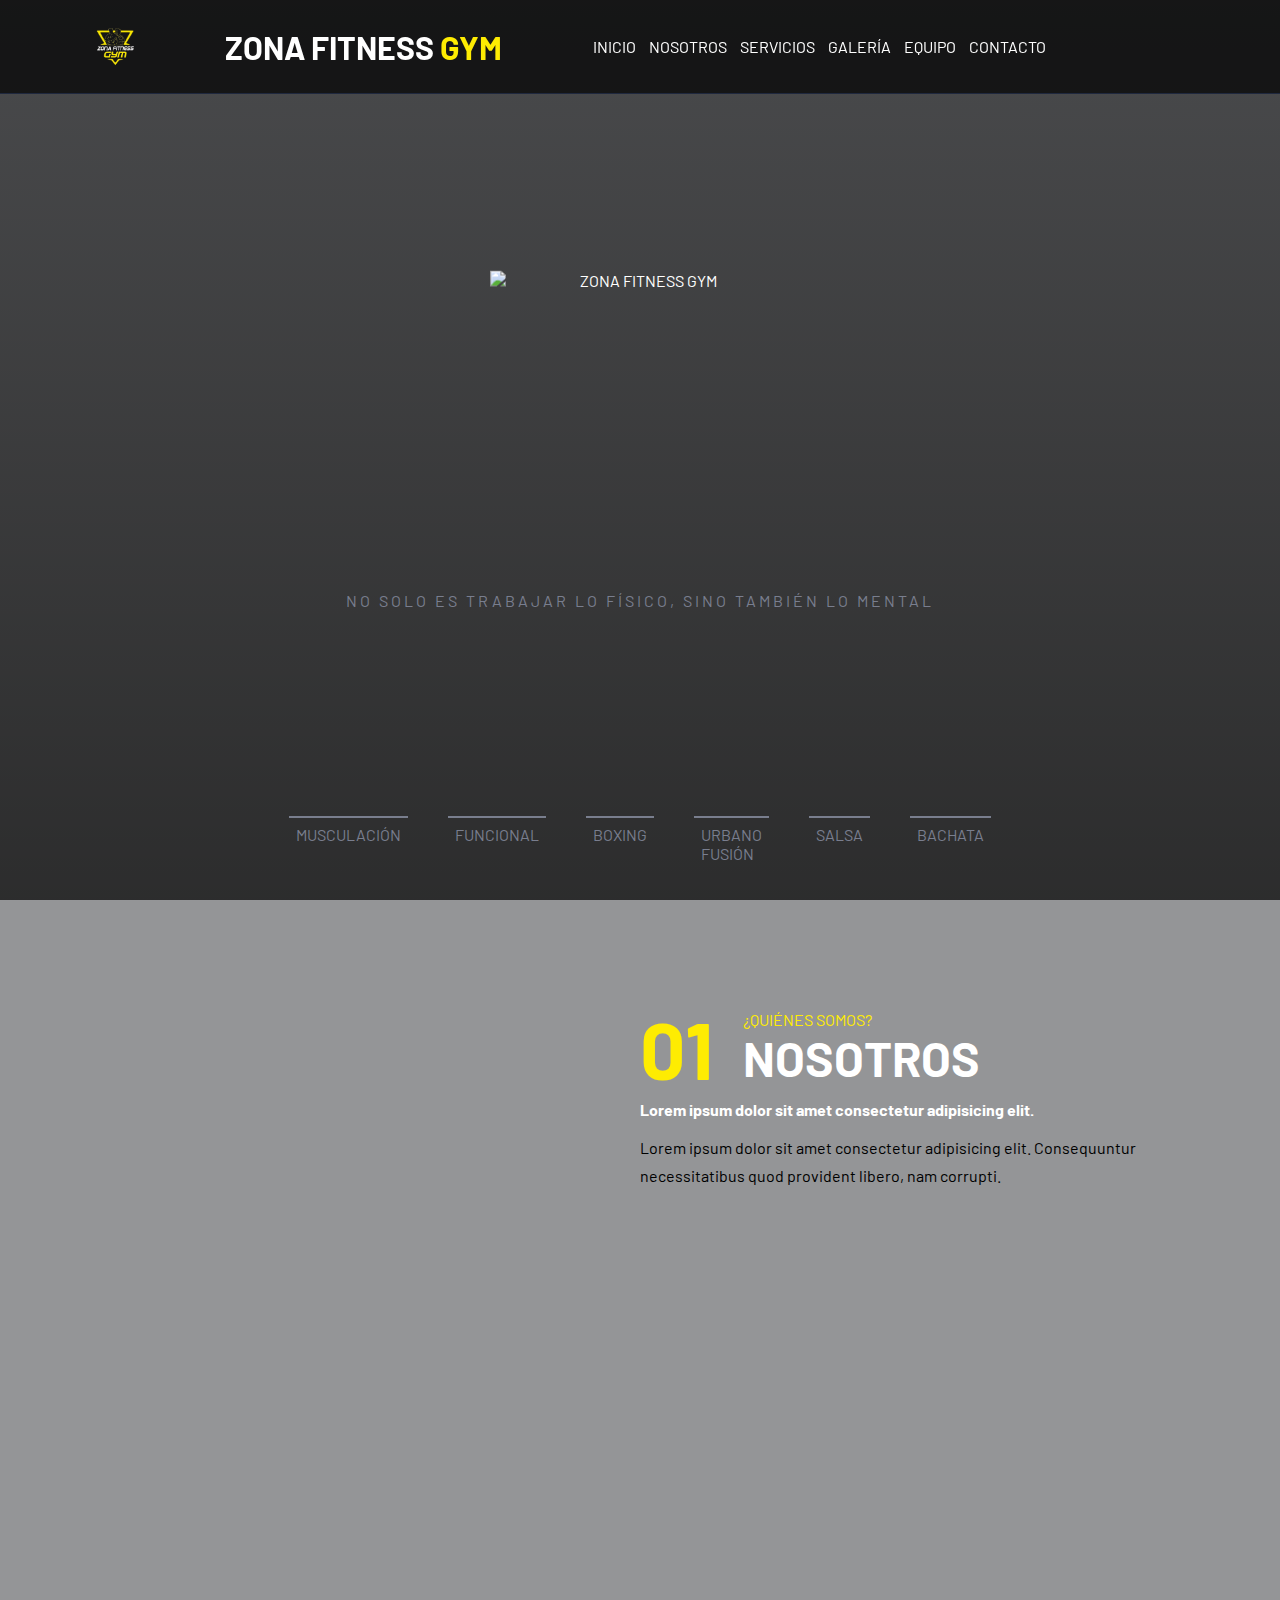
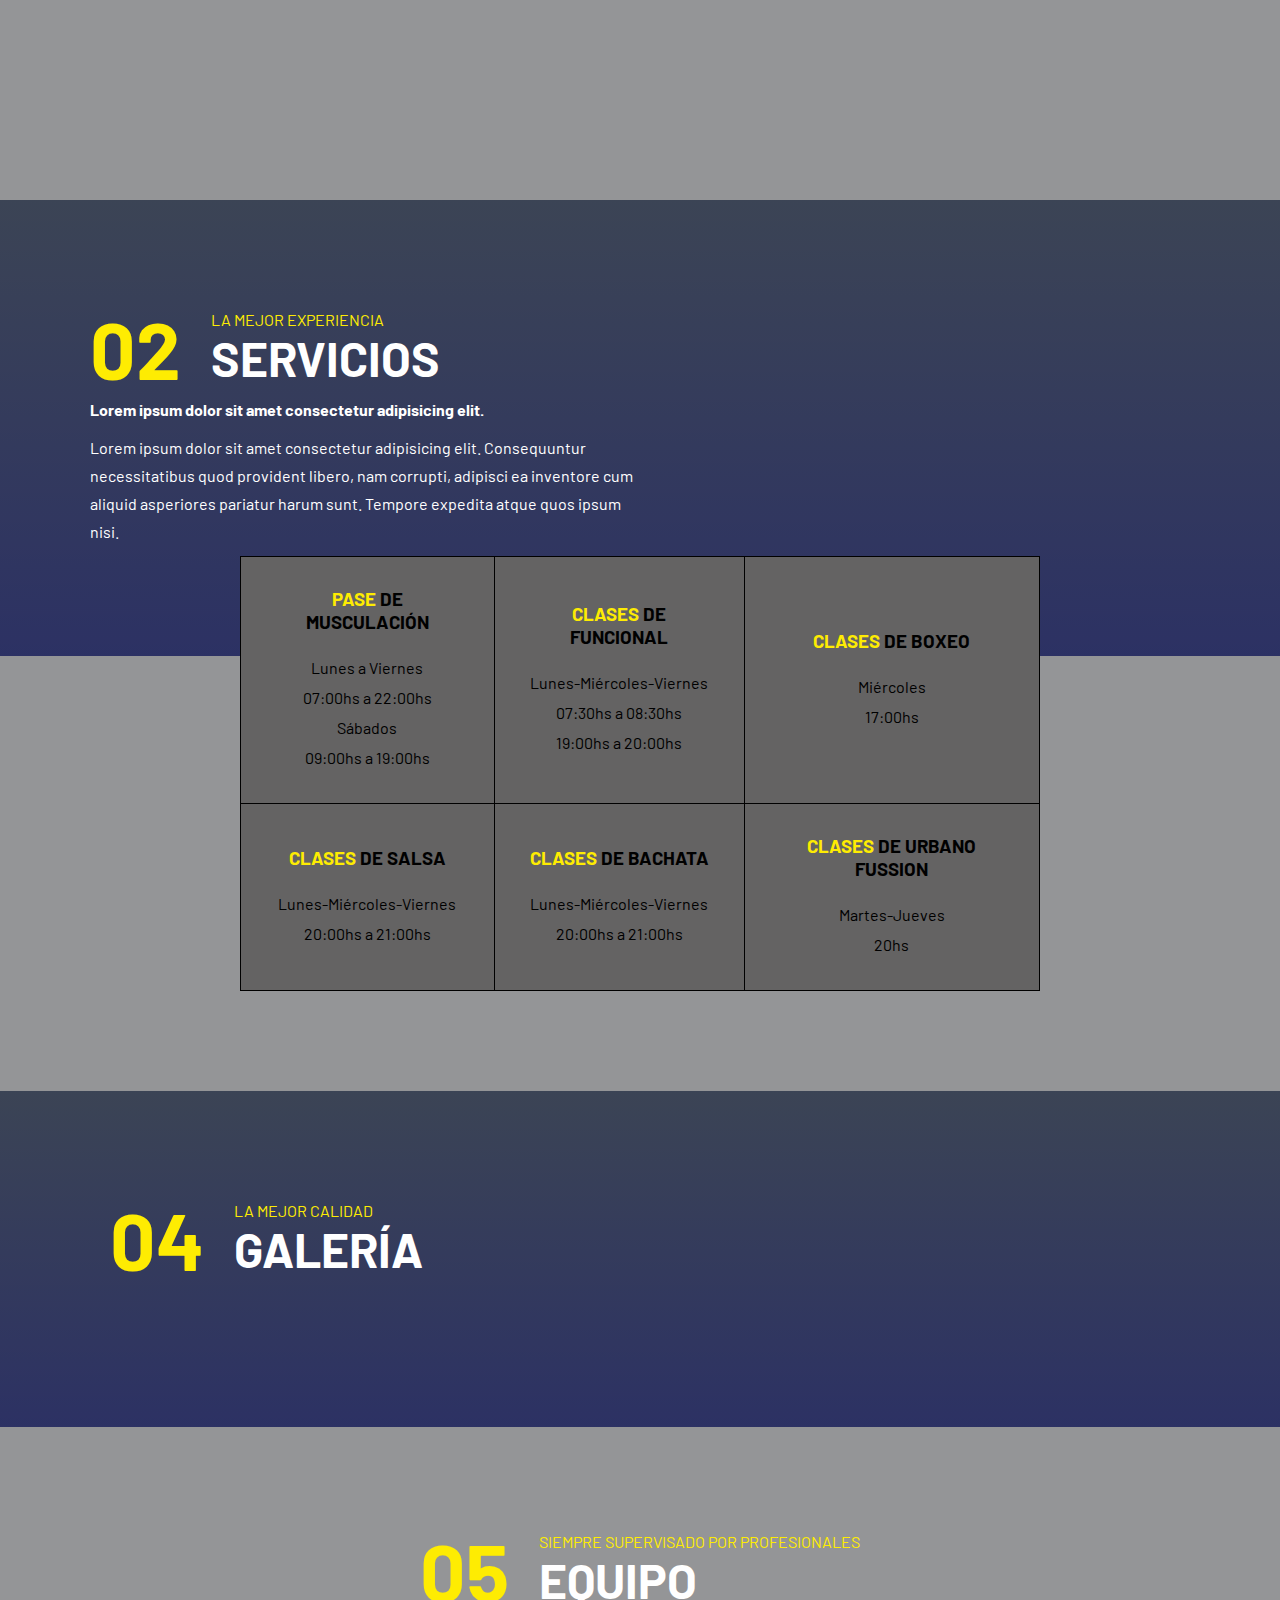
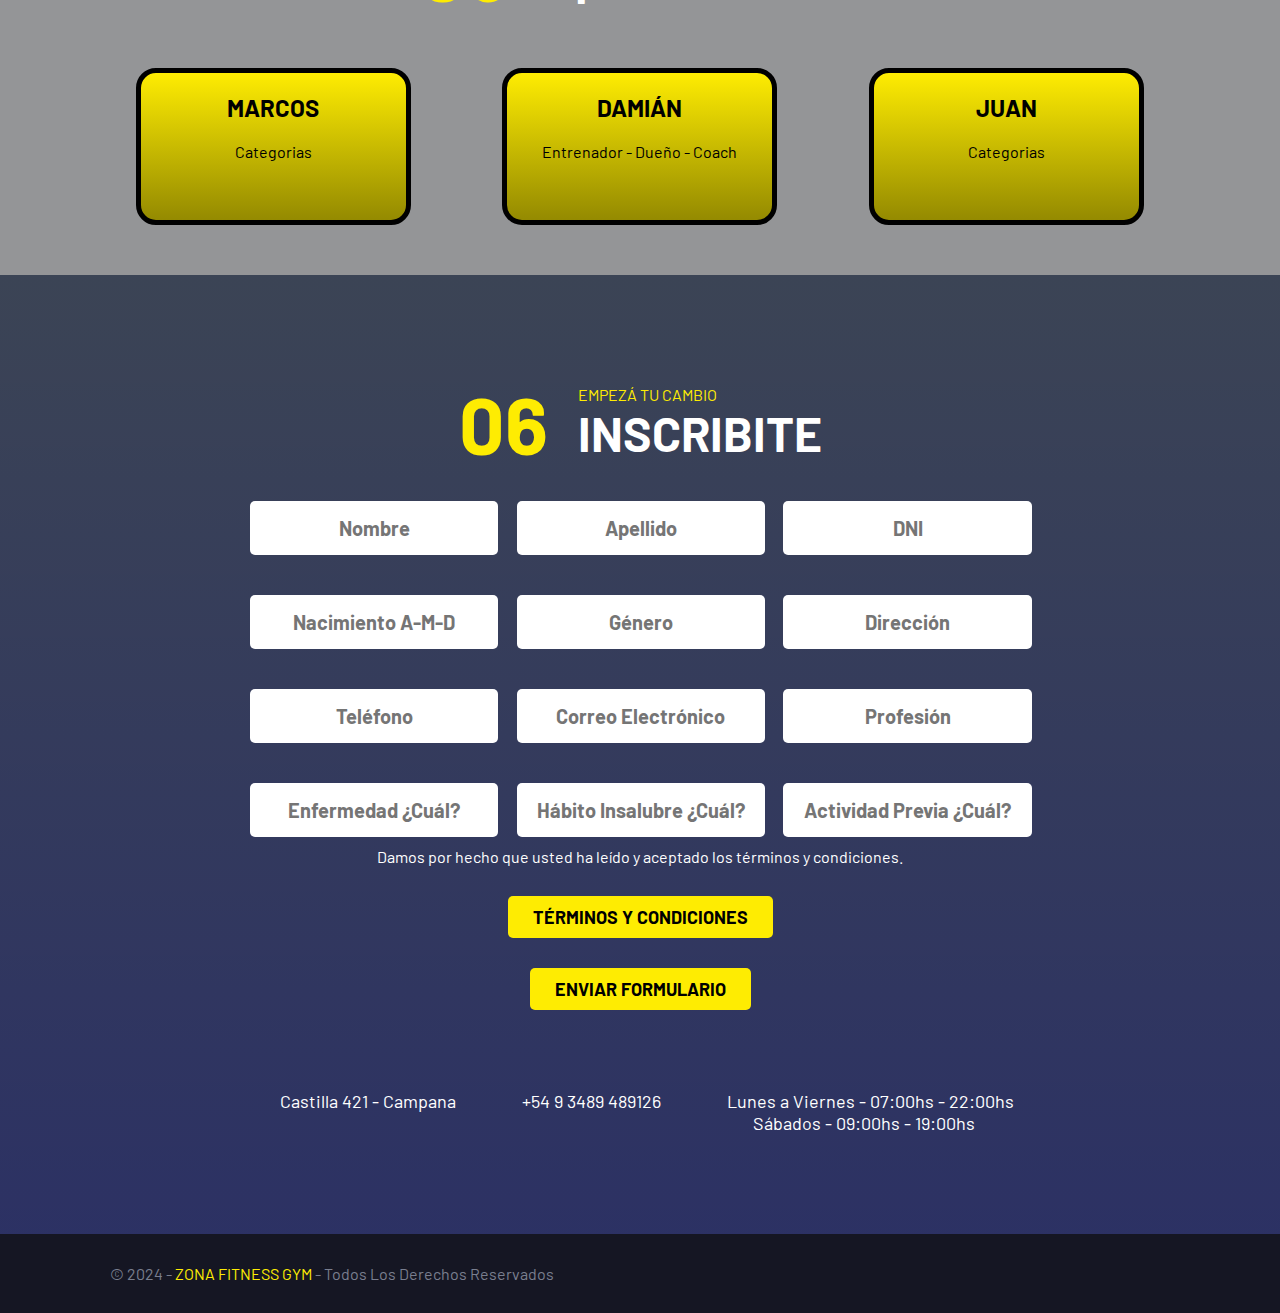
==== index.html @ f81f8d75 "Add files via upload" ====
<!DOCTYPE html>
<html lang="es">
<head>
    <meta charset="UTF-8">
    <meta http-equiv="X-UA-Compatible" content="IE=edge">
    <meta name="viewport" content="width=device-width, initial-scale=1.0">
    <link rel="stylesheet" href="https://cdnjs.cloudflare.com/ajax/libs/font-awesome/6.2.1/css/all.min.css" integrity="sha512-MV7K8+y+gLIBoVD59lQIYicR65iaqukzvf/nwasF0nqhPay5w/9lJmVM2hMDcnK1OnMGCdVK+iQrJ7lzPJQd1w==" crossorigin="anonymous" referrerpolicy="no-referrer" />
    <link rel="stylesheet" href="styles.css">
    <link rel="shortcut icon" href="logo.png.png" type="image/x-icon">
    <title>ZONA FITNESS GYM</title>
</head>
<body>
    <!-- MENU -->
    <div class="contenedor-header">
        <header>
            <a href="/ZonaFitnessGym/admin.html" target="_blank"><img class="LogoHeader" src="logo.png.png" alt="Logo"></a>
            <h1>ZONA FITNESS <span class="txtRojo">GYM</span></h1>
            <nav id="nav">
                <a href="#inicio" onclick="seleccionar(event)">Inicio</a>
                <a href="#nosotros" onclick="seleccionar(event)">Nosotros</a>
                <a href="#servicios" onclick="seleccionar(event)">Servicios</a>
                <a href="#galeria" onclick="seleccionar(event)">Galería</a>
                <a href="#equipo" onclick="seleccionar(event)">Equipo</a>
                <a href="#contacto" onclick="seleccionar(event)">Contacto</a>
            </nav>
            <div class="redes">
                <a href="https://www.facebook.com/" target="_blank"><i class="fa-brands fa-facebook-f"></i></a>
                <a href="https://x.com/home" target="_blank"><i class="fa-brands fa-twitter"></i></a>
                <a href="https://www.instagram.com/zona_fitnessgym/" target="_blank"><i class="fa-brands fa-instagram"></i></a>
            </div>
            <!-- Icono del menú responsive -->
            <div id="icono-nav" class="nav-responsive" onclick="mostrarOcultarMenu()">
                <i class="fa-solid fa-bars"></i>
            </div>                
        </header>
    </div>

    <!-- SECCIÓN INICIO -->
    <section id="inicio" class="inicio">
        <div class="contenido-seccion">
            <div class="info">
                <img src="img/logo.png.png" alt="ZONA FITNESS GYM" class="centrada-imagen">
                <p>NO SOLO ES TRABAJAR LO FÍSICO, SINO TAMBIÉN LO MENTAL</p>
            </div>
            <div class="opciones">
                <div class="opcion">MUSCULACIÓN</div>
                <div class="opcion">FUNCIONAL</div>
                <div class="opcion">BOXING</div>
                <div class="opcion">URBANO FUSIÓN</div>
                <div class="opcion">SALSA</div>
                <div class="opcion">BACHATA</div>
            </div>
        </div>
    </section>

    <!-- SECCIÓN NOSOTROS -->
    <section id="nosotros" class="nosotros">
        <div class="fila">
            <div class="col">
                <img src="img/nosotros.png" alt="">
            </div>
            <div class="col">
                <div class="contenedor-titulo">
                    <div class="numero">01</div>
                    <div class="info">
                        <span class="frase">¿QUIÉNES SOMOS?</span>
                        <h2 class="TituloEquipo">NOSOTROS</h2>
                    </div>
                </div>
                <p class="p-especial">Lorem ipsum dolor sit amet consectetur adipisicing elit.</p>
                <p class="p-normal">Lorem ipsum dolor sit amet consectetur adipisicing elit. Consequuntur necessitatibus quod provident libero, nam corrupti.</p>
            </div>
        </div>
    </section>

    <!-- SECCIÓN SERVICIOS -->
    <section class="servicios" id="servicios">
        <div class="contenido-seccion">
            <div class="fila">
                <div class="col">
                    <div class="contenedor-titulo">
                        <div class="numero">02</div>
                        <div class="info">
                            <span class="frase">LA MEJOR EXPERIENCIA</span>
                            <h2>SERVICIOS</h2>
                        </div>
                    </div>
                    <p class="p-especial">Lorem ipsum dolor sit amet consectetur adipisicing elit.</p>
                    <p class="p-normal">Lorem ipsum dolor sit amet consectetur adipisicing elit. Consequuntur necessitatibus quod provident libero, nam corrupti, adipisci ea inventore cum aliquid asperiores pariatur harum sunt. Tempore expedita atque quos ipsum nisi.</p>
                </div>
                <div class="col">
                    <img src="img/servicios.png" alt="">
                </div>
            </div>
        </div>
        <div class="info-servicios">
            <table>
                <tr>
                    <td>
                        <i class="fa-solid fa-dumbbell"></i>
                        <h3><span class="txtRojo">Pase</span> de Musculación</h3>
                        <p>Lunes a Viernes</p>
                        <p>07:00hs a 22:00hs</p>
                        <p>Sábados</p>
                        <p>09:00hs a 19:00hs</p>
                    </td>
                    <td>
                        <i class="fa-solid fa-heart-pulse"></i>
                        <h3><span class="txtRojo">Clases</span> de Funcional</h3>
                        <p>Lunes-Miércoles-Viernes</p>
                        <p>07:30hs a 08:30hs</p>
                        <p>19:00hs a 20:00hs</p>
                    </td>
                    <td>
                        <i class="fa-solid fa-mitten"></i>
                        <h3><span class="txtRojo">Clases</span> de Boxeo</h3>
                        <p>Miércoles</p>
                        <p>17:00hs</p>
                    </td>
                </tr>
                <tr>
                    <td>
                        <i class="fa-solid fa-heart"></i>
                        <h3><span class="txtRojo">Clases</span> de Salsa</h3>
                        <p>Lunes-Miércoles-Viernes</p>
                        <p>20:00hs a 21:00hs</p>
                    </td>
                    <td>
                        <i class="fa-solid fa-heart-circle-bolt"></i>
                        <h3><span class="txtRojo">Clases</span> de Bachata</h3>
                        <p>Lunes-Miércoles-Viernes</p>
                        <p>20:00hs a 21:00hs</p>
                    </td>
                    <td>
                        <i class="fa-solid fa-music"></i>
                        <h3><span class="txtRojo">Clases</span> de Urbano Fussion</h3>
                        <p>Martes-Jueves</p>
                        <p>20hs</p>
                    </td>
                </tr>
            </table>
        </div>
    </section>

    <!-- SECCIÓN GALERÍA -->
    <section class="galeria" id="galeria">
        <div class="contenido-seccion">
            <div class="contenedor-titulo">
                <div class="numero">04</div>
                <div class="info">
                    <span class="frase">LA MEJOR CALIDAD</span>
                    <h2>GALERÍA</h2>
                </div>
            </div>
            <div class="fila">
                <div class="col">
                    <img src="img/f6.jpg" class="img-galeria" alt="">
                </div>
                <div class="col">
                    <img src="img/f2.jpg" class="img-galeria" alt="">
                </div>
                <div class="col">
                    <img src="img/f3.jpg" class="img-galeria" alt="">
                </div>
            </div>
            <div class="fila">
                <div class="col">
                    <img src="img/f4.jpg" class="img-galeria" alt="">
                </div>
                <div class="col">
                    <img src="img/f5.jpg" class="img-galeria" alt="">
                </div>
                <div class="col">
                    <img src="img/f1.jpg" class="img-galeria" alt="">
                </div>
            </div>
        </div>
        <div class="imagen-light">
            <img src="img/close.svg" alt="" class="close">
            <img src="" alt="" class="agregar-imagen">
        </div>
    </section>
    
    <!-- SECCIÓN EQUIPO -->
    <section class="equipo" id="equipo">
        <div class="contenido-seccion">
            <div class="contenedor-titulo">
                <div class="numero">05</div>
                <div class="info">
                    <span class="frase">SIEMPRE SUPERVISADO POR PROFESIONALES</span>
                    <h2 class="TituloEquipo">EQUIPO</h2>
                </div>
            </div>
            <div class="fila">
                <div class="col">
                    <img src="img/e1.png" alt="">
                    <div class="info">
                        <h2>MARCOS</h2>
                        <p>Categorias</p>
                        <a href="#">
                            <i class="fa-brands fa-facebook-f"></i>
                        </a>
                        <a href="#">
                            <i class="fa-brands fa-instagram"></i>
                        </a>
                    </div>
                </div>
                <div class="col">
                    <img src="img/e1.png" alt="">
                    <div class="info">
                        <h2>DAMIÁN</h2>
                        <p>Entrenador - Dueño - Coach</p>
                        <a href="https://www.facebook.com/gerardodamian.caruso" target="_blank">
                            <i class="fa-brands fa-facebook-f"></i>
                        </a>
                        <a href="https://www.instagram.com/gerardodamiancaruso/" target="_blank">
                            <i class="fa-brands fa-instagram"></i>
                        </a>
                    </div>
                </div>
                <div class="col">
                    <img src="img/e1.png" alt="">
                    <div class="info">
                        <h2>JUAN</h2>
                        <p>Categorias</p>
                        <a href="#">
                            <i class="fa-brands fa-facebook-f"></i>
                        </a>
                        <a href="#">
                            <i class="fa-brands fa-instagram"></i>
                        </a>
                    </div>
                </div>
            </div>
        </div>
    </section>

    <!-- SECCIÓN CONTACTO -->
    <section class="contacto" id="contacto">
        <div class="contenido-seccion">
            <div class="contenedor-titulo">
                <div class="numero">06</div>
                <div class="info">
                    <span class="frase">EMPEZÁ TU CAMBIO</span>
                    <h2>INSCRIBITE</h2>
                </div>
            </div>
            <form name="formulario" action="inscripcion.php" method="post">
                <div class="fila">
                    <div class="col">
                        <input type="text" name="Nombre" required placeholder="Nombre">
                    </div>
                    <div class="col">
                        <input type="text" name="Apellido" required placeholder="Apellido">
                    </div>
                    <div class="col">
                        <input type="text" name="DNI" required placeholder="DNI">
                    </div>
                </div>
                <div class="fila">
                    <div class="col">
                        <input type="text" name="FechaDeNacimiento" required placeholder="Nacimiento A-M-D">
                    </div>
                    <div class="col">
                        <input type="text" name="Genero" required placeholder="Género">
                    </div>
                    <div class="col">
                        <input type="text" name="Direccion" required placeholder="Dirección">
                    </div>
                </div>
                <div class="fila">
                    <div class="col">
                        <input type="text" name="Telefono" required placeholder="Teléfono">
                    </div>
                    <div class="col">
                        <input type="email" name="CorreoElectronico" required placeholder="Correo Electrónico">
                    </div>
                    <div class="col">
                        <input type="text" name="Profesion" required placeholder="Profesión">
                    </div>
                </div>
                <div class="fila">
                    <div class="col">
                        <input type="text" name="Enfermedad" required placeholder="Enfermedad ¿Cuál?">
                    </div>
                    <div class="col">
                        <input type="text" name="Habito" required placeholder="Hábito Insalubre ¿Cuál?">
                    </div>
                    <div class="col">
                        <input type="text" name="ActividadPrevia" required placeholder="Actividad Previa ¿Cuál?">
                    </div>
                </div>
                <div class="mensaje">
                    <p class="Terminos">Damos por hecho que usted ha leído y aceptado los términos y condiciones.</p>
                    <a href="\img\TERMINOS Y CONDICIONES.pdf" download="TERMINOS Y CONDICIONES.pdf">
                        <button type="button"><b>TÉRMINOS Y CONDICIONES</b></button>
                    </a>
                    <button type="submit" name="Inscripcion" value="Inscripcion"><b>ENVIAR FORMULARIO</b></button>
                </div>
            </form>            
            <div class="fila-datos">
                <div class="col">
                    <a class="LinkUbi" href="https://www.google.com/maps/place/Int.+Castilla+421,+Campana,+Provincia+de+Buenos+Aires/@-34.1638543,-58.9654998,17z/data=!4m6!3m5!1s0x95bb723506a08b69:0xd9817160f1c7d9be!8m2!3d-34.1642582!4d-58.9639763!16s%2Fg%2F11c25xjm9d?entry=ttu" target="_blank">
                        <i class="fa-solid fa-location-dot"></i>
                        Castilla 421 - Campana
                    </a>
                </div>
                <div class="col">
                    <i class="fa-solid fa-phone"></i>
                    +54 9 3489 489126
                </div>
                <div class="col">
                    <i class="fa-regular fa-clock"></i>
                    Lunes a Viernes - 07:00hs - 22:00hs
                    <div>
                        Sábados - 09:00hs - 19:00hs
                    </div>
                </div>            
            </div>
        </div>
    </section>

    <footer>
        <div class="info">
            <p>&copy; 2024 - <span class="txtRojo">ZONA FITNESS GYM</span> - Todos Los Derechos Reservados</p>
            <div class="redes">
                <a href="https://www.facebook.com/" target="_blank">
                    <i class="fa-brands fa-facebook-f"></i>
                </a>
                <a href="https://x.com/home" target="_blank">
                    <i class="fa-brands fa-twitter"></i>
                </a>
                <a href="https://www.instagram.com/zona_fitnessgym/" target="_blank">
                    <i class="fa-brands fa-instagram"></i>
                </a>
            </div>
        </div>
    </footer>
    <script src="script.js"></script>
</body>
</html>
---- styles.css ----
@import url('https://fonts.googleapis.com/css2?family=Barlow:wght@100;200;400;600;800;900&display=swap');
*{
    margin: 0;
    padding: 0;
    box-sizing: border-box;
    font-family: 'Barlow';
}
html{
    scroll-behavior: smooth;
}
body{
    background-color: #949597;    
}

/* *********** */
/* ENCABEZADO - MENU */
/* *********** */
.LogoHeader{
    width: 50px;
    height: 50px;
}
.contenedor-header{
    width: 100%;
    position: fixed;
    border-bottom: 1px solid #1f283e;
    background-color: rgba(0,0,0,.7);
    z-index: 99;
    padding: 0 20px;
}
.contenedor-header header{
    max-width: 1100px;
    margin: auto;
    width: 100%;
    display: flex;
    justify-content: space-between;
    align-items: center;
    padding: 20px 0;
    color: #fff;
}
.txtRojo{
    color:#feec02;
}
.contenedor-header header nav a{
    display: inline-block;
    text-decoration: none;
    color: #fff;
    padding: 5px;
    text-transform: uppercase;
}
.contenedor-header header nav a:hover{
    color: #feec02;
}
.contenedor-header header .redes a{
    text-decoration: none;
    color: #fff;
    display: inline-block;
    padding: 5px 8px;
}
.contenedor-header header .redes a:hover{
    color: #feec02;
}
.nav-responsive{
    display: none;
    font-size: 25px;
}

/* *********** */
/* SECCIÓN INICIO */
/* *********** */
.inicio{
    height: 100vh;
    background:linear-gradient(rgba(0, 1, 3, 0.5), rgba(0,0,0,.7)),url(img/fondo.jpg);
    background-size: cover;
    background-position: center center;
    color: #fff;
    position: relative;
}
.inicio .contenido-seccion{
    max-width: 1100px;
    margin: auto;
}
.inicio .info{
    width:fit-content;
    margin: auto;
    position: absolute;
    top:50%;
    left: 50%;
    transform: translate(-50%,-50%);
    text-align: center;
}
.centrada-imagen {
    display: block;
    margin: 0 auto; /* Esto centra la imagen horizontalmente */
    width: 300px;
    height: 300px;
}
.inicio .info h2{
    font-size: 4rem;
    letter-spacing: 3px;
}
.inicio .info p{
    margin: 20px;
    color: #797e8e;
    font-size: 16px;
    letter-spacing: 3px;
    text-transform: uppercase;
}
.inicio .info .btn-mas{
    width: 50px;
    margin: auto;
    height: 50px;
    border: 2px solid #feec02;
    display: flex;
    justify-content: center;
    align-items: center;
    border-radius: 50%;
    color: #feec02;
    margin-top: 50px;
    text-decoration: none;
}
.opciones{
    position: absolute;
    display: flex;
    justify-content: space-between;
    bottom: 30px;
    left: 50%;
    transform: translateX(-50%);
}
.inicio .opciones .opcion{
    border-top: 2px solid #797e8e;
    padding: 7px;
    color: #797e8e;
    margin: 0 20px;
}

/* *********** */
/* SECCION NOSOTROS */
/* *********** */
.nosotros{
    max-width: 1100px;
    margin: auto;
    height: 100vh;
    background-color: #949597;
    padding: 100px 20px;
}
.nosotros .fila{
    display: flex;
    align-items: center;
}
.nosotros .fila .col{
    width: 50%;
}
.nosotros .fila .col img{
    width: 80%;
    display: block;
    margin: auto;
    margin-bottom: 50px;
}
.nosotros .fila .col .contenedor-titulo{
    display: flex;
    align-items:center
}
.nosotros .fila .col .contenedor-titulo .numero{
    color: #feec02;
    font-weight: bold;
    display: block;
    font-size: 5rem;
}
.nosotros .fila .col .contenedor-titulo .info{
    margin-left: 30px;
}
.nosotros .fila .col .contenedor-titulo .info .frase{
    color: #feec02;
}
.nosotros .fila .col .contenedor-titulo .info h2{
    font-size: 3rem;
}
.nosotros .fila .col p{
   margin-bottom: 10px;
   line-height: 28px;
}
.nosotros .fila .col .p-especial{
    font-weight: bold;
}
.nosotros hr{
    margin-bottom: 30px;
}
.nosotros .fila-nosotros{
    display: flex;
    justify-content: space-between;
    align-items: center;
}
.nosotros .fila-nosotros .frase{
    font-size: 18px;
    font-weight: 600;
}
.nosotros .fila-nosotros h2{
    font-size: 2.5rem;
}
.nosotros .fila-nosotros button{
    background-color: #feec02;
    border: none;
    color: #fff;
    padding: 15px 35px;
    font-size: 14px;
    letter-spacing: 3px;
    font-weight: bold;
    border-radius: 5px;
    cursor: pointer;
}

/* ********** */
/* SERVICIOS */
/* ********** */
.servicios{
    color: #fff;
    position: relative;
}
.servicios .contenido-seccion{
    background:linear-gradient( rgba(0, 14, 41, 0.6), rgba(0, 7, 78, 0.7)),url(img/fondo-servicios.jpg);
    background-size: cover;
    background-position: center center;
    margin: auto;
    padding: 0 20px;
}
.servicios .contenido-seccion .fila{
    max-width: 1100px;
    margin: auto;
    display: flex;
    align-items: center;
    padding: 100px 0;
}
.servicios .contenido-seccion .fila .col{
    width: 50%;
}
.servicios .contenido-seccion .fila .col img{
    display: block;
    width: 50%;
    margin: auto;
}
.servicios .fila .col .contenedor-titulo{
    display: flex;
    align-items: center;
}
.servicios .fila .col .contenedor-titulo .numero{
    color: #feec02;
    font-weight: bold;
    display: block;
    font-size: 5rem;
}
.servicios .fila .col .contenedor-titulo .info{
    margin-left: 30px;
}
.servicios .fila .col .contenedor-titulo .info .frase{
    color: #feec02;
}
.servicios .fila .col .contenedor-titulo .info h2{
    font-size: 3rem;
}
.servicios .fila .col p{
   margin-bottom: 10px;
   line-height: 28px;
}
.servicios .fila .col .p-especial{
    font-weight: bold;
}
.servicios .info-servicios{
    max-width: 800px;
    margin: auto;
}
.servicios .info-servicios table{
    text-align: center;
    background-color: #646363;
    color: #000000;
    border-collapse: collapse;
    position: relative;
    bottom: 100px;
}
.servicios .info-servicios table td{
    padding: 30px;
    border: 1px solid #000000
}
.servicios .info-servicios table td i{
    color: #feec02;
    font-size: 2.5rem;
    margin-bottom: 20px;

}
.servicios .info-servicios h3{
    margin-bottom: 20px;
    text-transform: uppercase;
}
.servicios .info-servicios p{
    line-height: 30px;
}

/* ********** */
/* GALERIA */
/* ********** */
/* LIGHT BOX */
.img-galeria{
    cursor: pointer;
}
.imagen-light{
    position: fixed;
    display: flex;
    align-items: center;
    justify-content: center;
    width: 100%;
    height: 100%;
    top: 0;
    left: 0;
    background: rgba(0, 0, 0, 0.534);
    transform: translate(100%);
    transition: transform .2s ease-in-out; /* transicion lenta */
}
.agregar-imagen{
    width: 45%;
    transform: scale(0);
    border-radius: 10px;
    transition: transform .3s .2s;
    margin-top: 5%;
}
.showImage{
    transform: scale(1);
}
.show{
    transform: translate(0);
}
.close{
    position: absolute;
    top: 16%;
    right: 50px;
    width: 40px;
    cursor: pointer;
}
.galeria{
    color: #fff;
    background:linear-gradient( rgba(0, 14, 41, 0.6), rgba(0, 7, 78, 0.7)),url(img/fondo-galeria.jpg);
    background-size: cover;
    background-position: center center;
    padding: 100px 0;
}
.galeria .contenido-seccion{
    max-width: 1100px;
    margin: auto;
    padding: 0 20px;
}
.galeria .contenedor-titulo{
    display: flex;
    align-items: center;
    margin-bottom: 40px;
}
.galeria  .contenedor-titulo .numero{
    color: #feec02;
    font-weight: bold;
    display: block;
    font-size: 5rem;
}
.galeria .contenedor-titulo .info{
    margin-left: 30px;
}
.galeria .contenedor-titulo .info .frase{
    color: #feec02;
}
.galeria .contenedor-titulo .info h2{
    font-size: 3rem;
}
.galeria .fila{
    display: flex;
}
.galeria .fila .col img{
    width: 100%;
    display: block;
}

/* *********** */
/* ENTRENADORES */
/* *********** */
.equipo{
    max-width: 1100px;
    margin: auto;
    padding-top: 95px;
    background-color: #949597;
}
.TituloEquipo{
    color: #fff;
}
.p-especial{
    font-weight: bold;
    color: #fff;
}
.equipo .contenedor-titulo{
    display: flex;
    align-items: center;
    width: fit-content;
    margin: auto;
}
.equipo  .contenedor-titulo .numero{
    color: #feec02;
    font-weight: bold;
    display: block;
    font-size: 5rem;
}
.equipo .contenedor-titulo .info{
    margin-left: 30px;
}
.equipo .contenedor-titulo .info .frase{
    color: #feec02;
}
.equipo .contenedor-titulo .info h2{
    font-size: 3rem;
}
.equipo .fila{
    margin: 50px 0;
    display: flex;
    justify-content: space-around;
}
.equipo .fila .col{
    width: 25%;
}
.equipo .fila .col img{
   max-height: 400px;
   display: block;
   margin: auto;
}
.equipo .fila .info{
    border: 5px solid #000000;
    text-align: center;
    border-radius: 20px;
    padding: 20px;
    background: linear-gradient(#feec02, #948a01);
    color: #000000;
}
.equipo .fila .info p{
    margin: 20px 0;
}
.equipo .fila .info a{
    color: #000000;
    text-decoration: none;
    display: inline-block;
    margin: 0 20px;
    font-size: 20px;
}

/* *********** */
/* CONTACTO */
/* *********** */
.LinkUbi{
    text-decoration: none;
    color: #fff;
}
.contacto{
    color: #fff;
    background:linear-gradient( rgba(0, 14, 41, 0.6), rgba(0, 7, 78, 0.7)),url(img/fondo1.jpg);
    background-size: cover;
    background-position: center center;
    padding: 100px 20px;

}
.contacto .contenido-seccion{
    max-width: 800px;
    margin: auto;
}
.contacto .contenedor-titulo{
    display: flex;
    align-items: center;
    width: fit-content;
    margin: auto;
}
.contacto  .contenedor-titulo .numero{
    color: #feec02;
    font-weight: bold;
    display: block;
    font-size: 5rem;
}
.contacto .contenedor-titulo .info{
    margin-left: 30px;
}
.contacto .contenedor-titulo .info .frase{
    color: #feec02;
}
.contacto .contenedor-titulo .info h2{
    font-size: 3rem;
}
.contacto .fila {
    display: flex;
    margin-top: 50px;
    justify-content: flex-start; /* Cambiado a flex-start para alinear a la izquierda */
}
.contacto .fila .col {
    margin: 10px;
    width: 100%; /* Ajustar el ancho según sea necesario */
}
.contacto .fila {
    display: flex;
    margin-top: 20px;
    justify-content: flex-start;
}
.contacto .fila .col {
    margin: 10px;
    width: 100%; /* Ajustar el ancho según sea necesario */
}
.contacto .fila input {
    width: calc(121% - 50px); /* Ajuste el valor de 30px según el espacio que desee entre los campos */
    padding: 15px;
    border: none;
    border-radius: 5px;
    font-size: 20px;
    outline: none;
    font-weight: bold;
}
.contacto textarea {
    display: block;
    margin-top: 20px;
    padding: 15px;
    font-size: 20px;
    outline: none;
    width: 100%;
    height: 200px;
}
.contacto button {
    display: block;
    width: fit-content;
    margin: auto;
    margin-top: 30px;
    border: none;
    background-color: #feec02;
    color: #000000;
    font-size: 18px;
    padding: 10px 25px;
    border-radius: 5px;
    cursor: pointer;
}
a{
    text-decoration: none;
}
.Terminos{
    text-align: center;
}
.contacto .fila-datos{
    display: flex;
    justify-content: space-around;
    margin-top: 80px;
    font-size: 18px;
    text-align: center;
}
.contacto i{
    color: #feec02;
    display: inline-block;
    margin-right: 10px;
}
input{
    text-align: center;
}

/* *********** */
/* FOOTER */
/* *********** */
footer{
    background-color: #151623;
    padding: 30px 0;
}
footer .info{
    display: flex;
    max-width: 1100px;
    margin: auto;
    justify-content: space-between;
    padding: 0 20px;
}
footer .info p{
    color: #797e8e;
}
footer .info a{
    text-decoration: none;
    color: #797e8e;
    display: inline-block;
    margin: 0 15px;
}
footer .info .redes a:hover{
    color: #feec02;
}

/* *********** */
/* RESPONSIVE */
/* *********** */
@media only screen and (max-width: 900px) {
    header nav{
        position: initial;
        display: none;
        transform: translate(0);
    }
    header .redes{
        display: none;
    }
    .nav-responsive{
        display: block;
    }
    nav.responsive{
        display: flex;
        flex-direction: column;
        justify-content: center;
        position:absolute;
        left: 0;
        top: 0;
        width: 100%;
        height: 100vh;
        background-color:#151623;
        z-index: 99;
    }
    nav.responsive a{
        display: block;
        width: fit-content;
        margin: 10px auto;
        font-size: 30px;
    }
    .inicio .opciones{
        display: none;
    }
    .nosotros .fila{
        display: block;
    }
    .nosotros .fila .col{
        width: 100%;
        margin: auto;
    }
    .nosotros .fila .col img{
        max-width: 200px;
        display: block;
        margin: auto;
    }
    .servicios .contenido-seccion .fila{
        display: block;
    }
    .servicios .contenido-seccion .fila .col{
       width: 100%;
    }
    .comodidades .fila{
        display: block;
    }
    .comodidades .fila .col{
        width: 100%;
    }
    .comodidades .fila .col img{
        max-width: 200px;
    }
    .equipo .fila{
        display: block;
    }
    .equipo .fila .col{
        width: 100%;
        margin-bottom: 20px;
    }
    .equipo .fila .col img{
        max-height: 200px;
    }
    .equipo .fila .info{
        max-width: 250px;
        margin: auto;
    }
    .contacto .fila{
        display: block;
    }
    .contacto .fila .col{
        width: 90%;
        margin-bottom: 20px;
    }
    .mensaje{
        margin-left: 2%;
    }
    .contacto .fila-datos{
        margin-top: 15%;
        display: block;
    }
    .contacto .fila-datos .col{
        margin-bottom: 20px;
    }
    footer .info{
        display: block;
        text-align: center;
    }
    footer .info p{
        margin-bottom: 10px;
    }
}
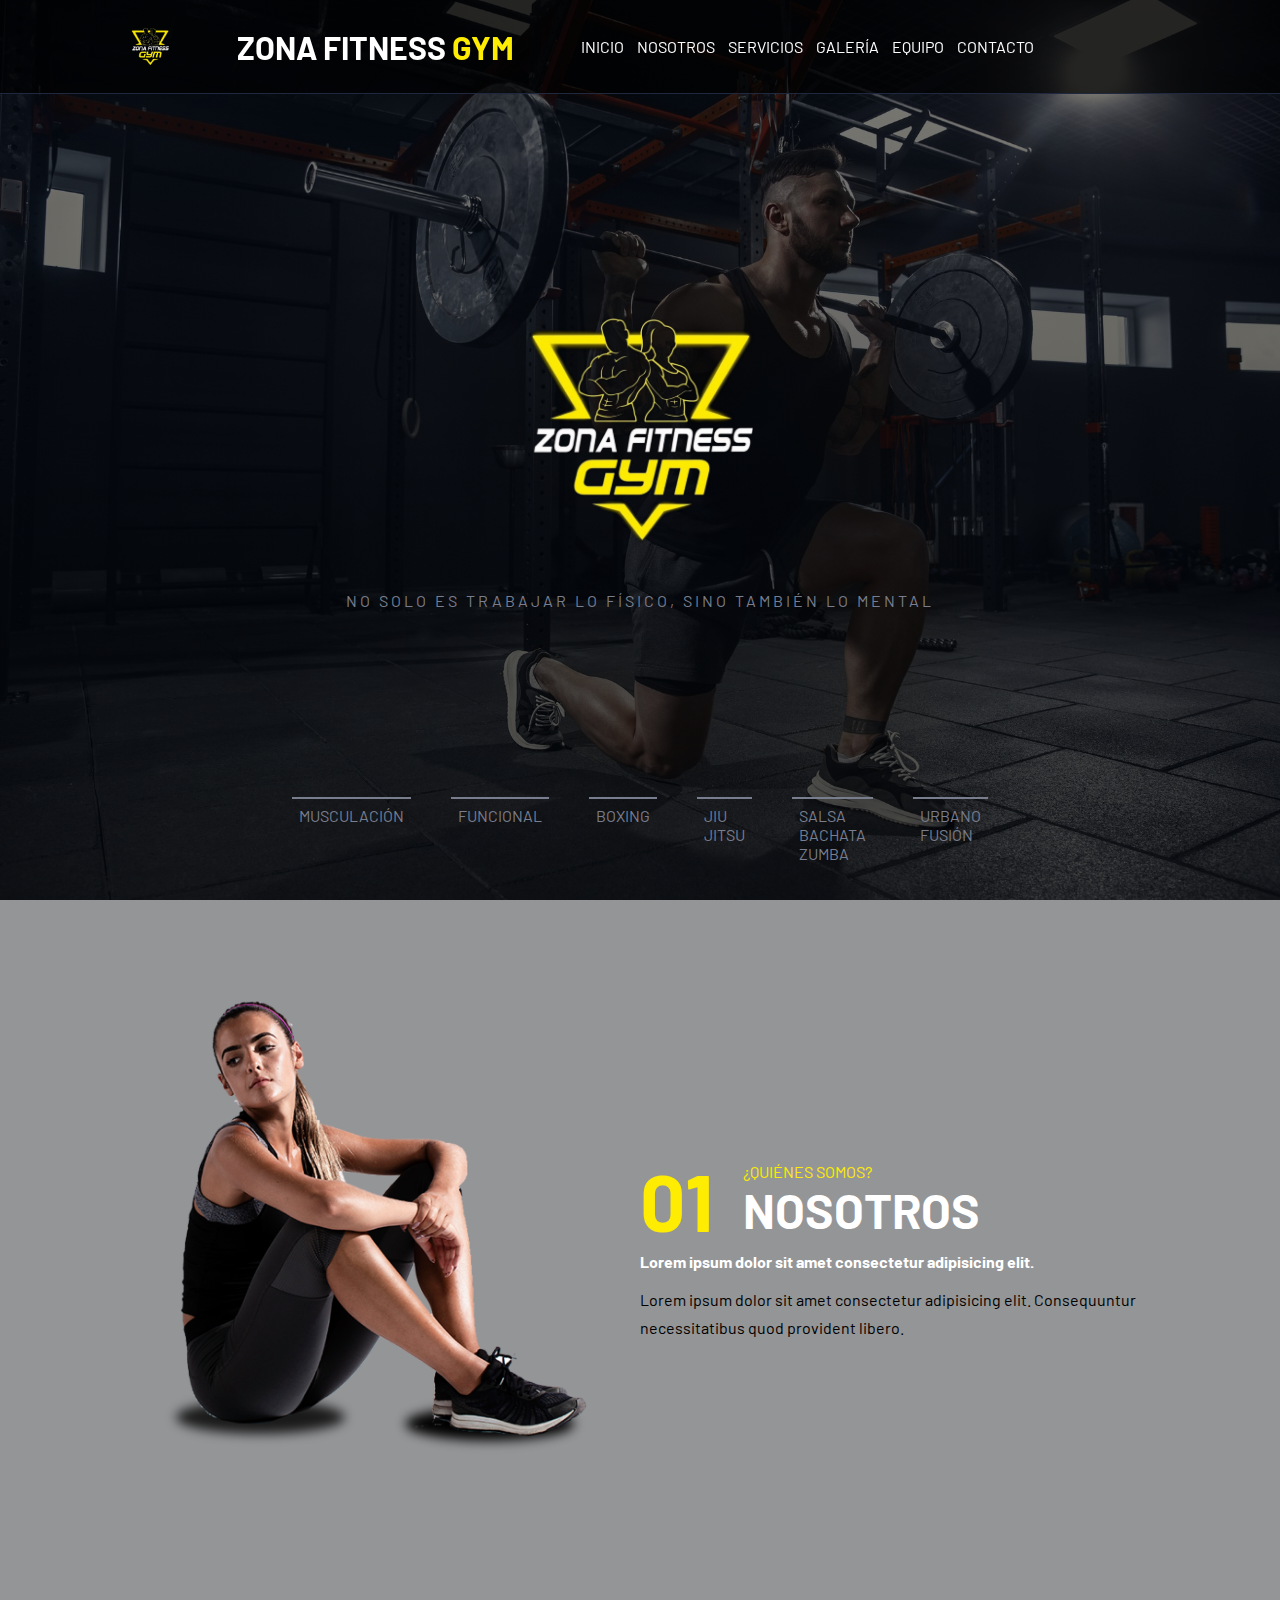
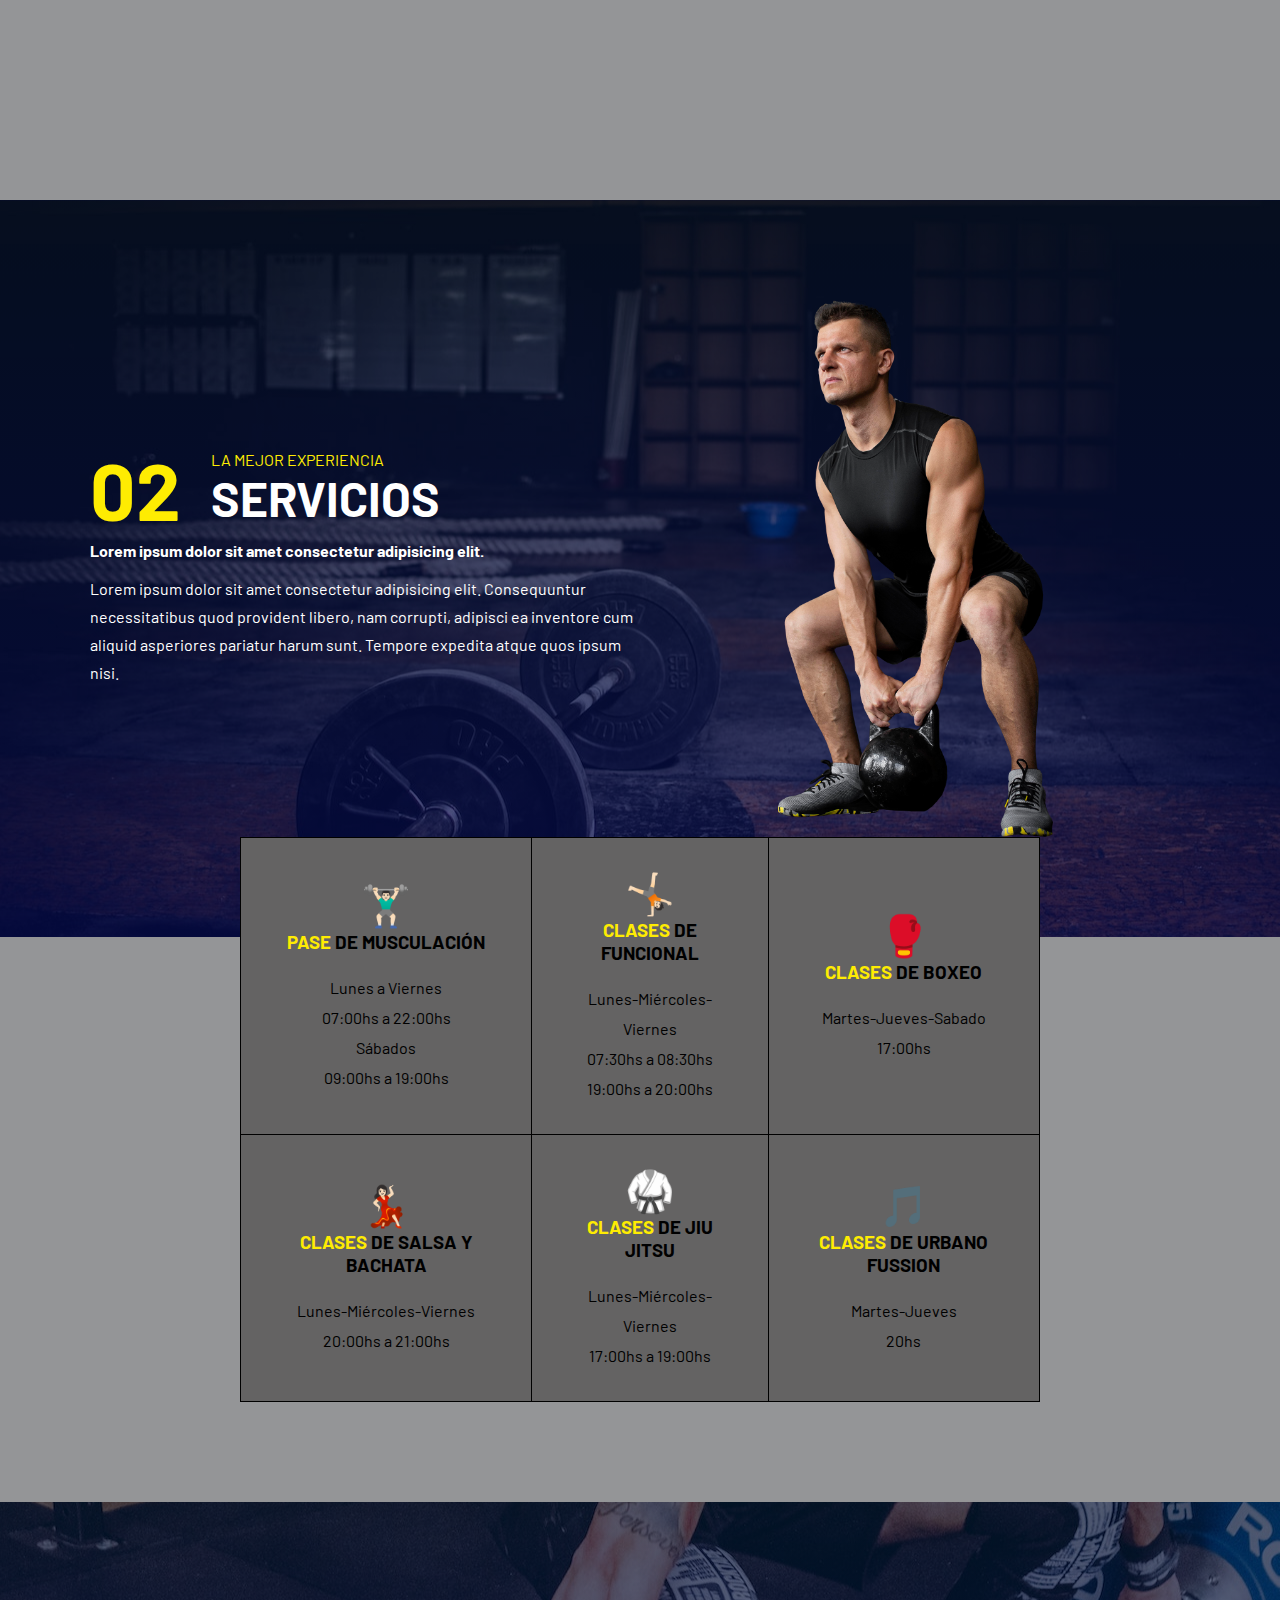
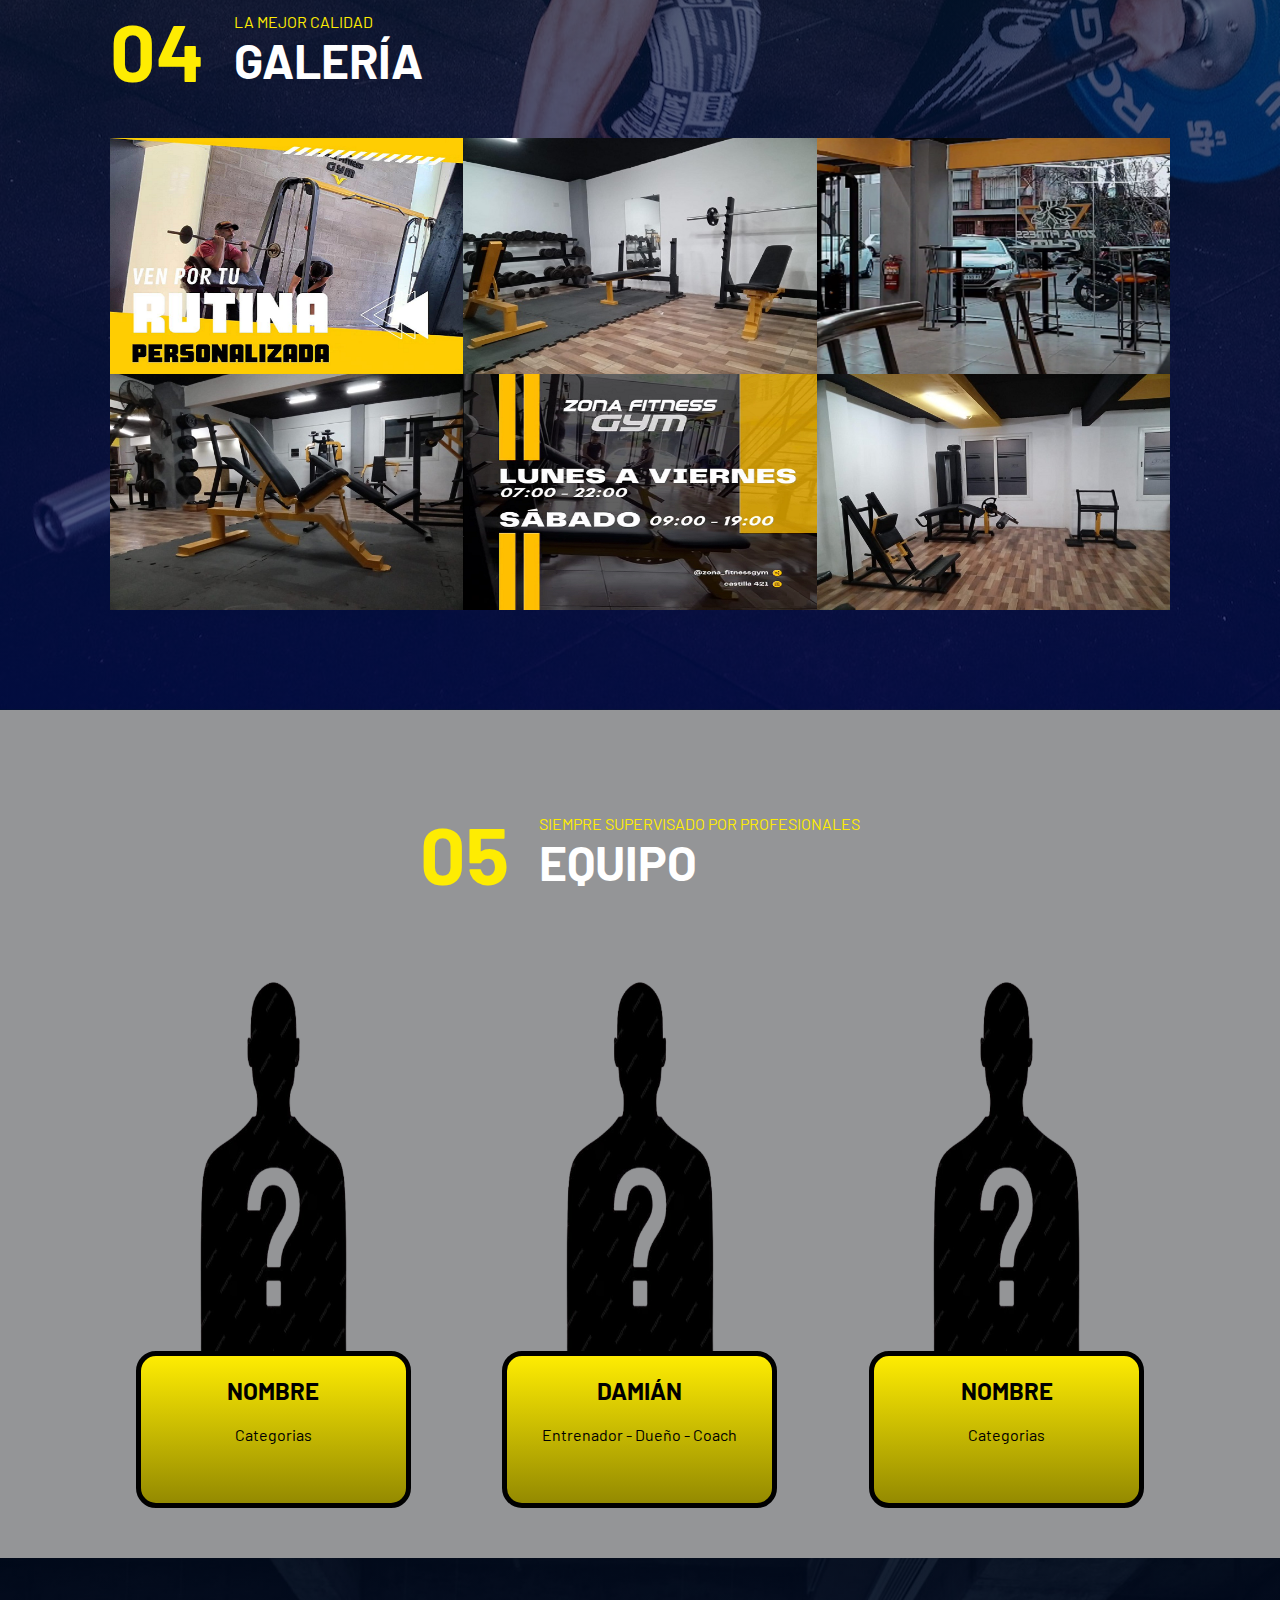
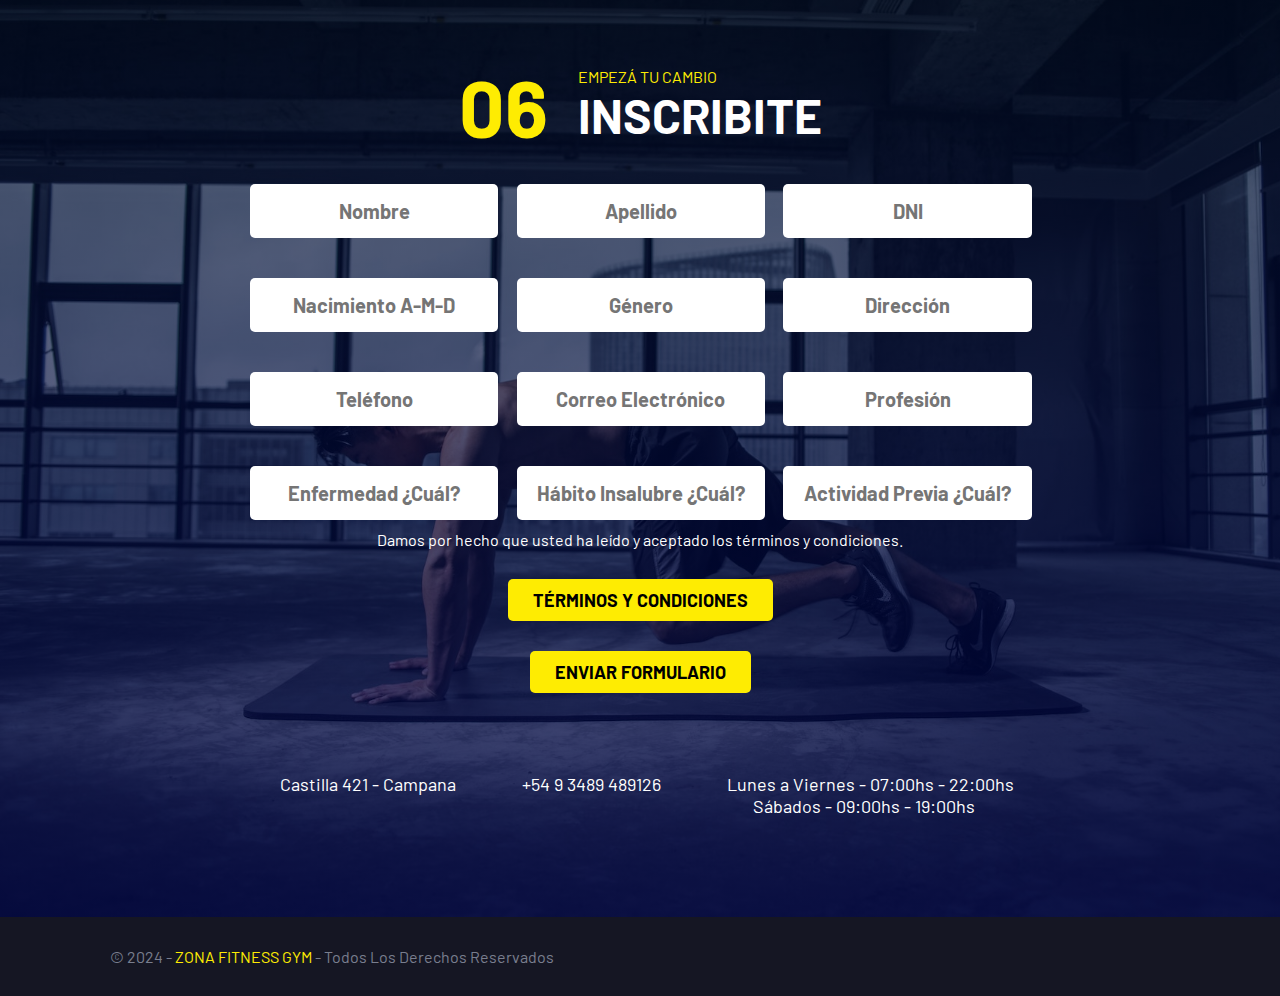
==== commit f8475c67: "Add files via upload" ====
--- a/index.html
+++ b/index.html
@@ -10,6 +10,7 @@
     <title>ZONA FITNESS GYM</title>
 </head>
 <body>
+
     <!-- MENU -->
     <div class="contenedor-header">
         <header>
@@ -34,7 +35,7 @@
             </div>                
         </header>
     </div>
-
+    
     <!-- SECCIÓN INICIO -->
     <section id="inicio" class="inicio">
         <div class="contenido-seccion">
@@ -46,9 +47,9 @@
                 <div class="opcion">MUSCULACIÓN</div>
                 <div class="opcion">FUNCIONAL</div>
                 <div class="opcion">BOXING</div>
+                <div class="opcion">JIU JITSU</div>
+                <div class="opcion">SALSA BACHATA ZUMBA</div>
                 <div class="opcion">URBANO FUSIÓN</div>
-                <div class="opcion">SALSA</div>
-                <div class="opcion">BACHATA</div>
             </div>
         </div>
     </section>
@@ -68,7 +69,7 @@
                     </div>
                 </div>
                 <p class="p-especial">Lorem ipsum dolor sit amet consectetur adipisicing elit.</p>
-                <p class="p-normal">Lorem ipsum dolor sit amet consectetur adipisicing elit. Consequuntur necessitatibus quod provident libero, nam corrupti.</p>
+                <p class="p-normal">Lorem ipsum dolor sit amet consectetur adipisicing elit. Consequuntur necessitatibus quod provident libero.</p>
             </div>
         </div>
     </section>
@@ -97,7 +98,7 @@
             <table>
                 <tr>
                     <td>
-                        <i class="fa-solid fa-dumbbell"></i>
+                        <i>🏋🏻‍♂️</i>
                         <h3><span class="txtRojo">Pase</span> de Musculación</h3>
                         <p>Lunes a Viernes</p>
                         <p>07:00hs a 22:00hs</p>
@@ -105,34 +106,34 @@
                         <p>09:00hs a 19:00hs</p>
                     </td>
                     <td>
-                        <i class="fa-solid fa-heart-pulse"></i>
+                        <i>🤸🏻</i>
                         <h3><span class="txtRojo">Clases</span> de Funcional</h3>
                         <p>Lunes-Miércoles-Viernes</p>
                         <p>07:30hs a 08:30hs</p>
                         <p>19:00hs a 20:00hs</p>
                     </td>
                     <td>
-                        <i class="fa-solid fa-mitten"></i>
+                        <i>🥊</i>
                         <h3><span class="txtRojo">Clases</span> de Boxeo</h3>
-                        <p>Miércoles</p>
+                        <p>Martes-Jueves-Sabado</p>
                         <p>17:00hs</p>
                     </td>
                 </tr>
                 <tr>
                     <td>
-                        <i class="fa-solid fa-heart"></i>
-                        <h3><span class="txtRojo">Clases</span> de Salsa</h3>
+                        <i>💃🏻</i>
+                        <h3><span class="txtRojo">Clases</span> de Salsa y Bachata</h3>
                         <p>Lunes-Miércoles-Viernes</p>
                         <p>20:00hs a 21:00hs</p>
                     </td>
                     <td>
-                        <i class="fa-solid fa-heart-circle-bolt"></i>
-                        <h3><span class="txtRojo">Clases</span> de Bachata</h3>
+                        <i>🥋</i>
+                        <h3><span class="txtRojo">Clases</span> de Jiu  Jitsu</h3>
                         <p>Lunes-Miércoles-Viernes</p>
-                        <p>20:00hs a 21:00hs</p>
-                    </td>
-                    <td>
-                        <i class="fa-solid fa-music"></i>
+                        <p>17:00hs a 19:00hs</p>
+                    </td>
+                    <td>
+                        <i>🎵</i>
                         <h3><span class="txtRojo">Clases</span> de Urbano Fussion</h3>
                         <p>Martes-Jueves</p>
                         <p>20hs</p>
@@ -195,7 +196,7 @@
                 <div class="col">
                     <img src="img/e1.png" alt="">
                     <div class="info">
-                        <h2>MARCOS</h2>
+                        <h2>NOMBRE</h2>
                         <p>Categorias</p>
                         <a href="#">
                             <i class="fa-brands fa-facebook-f"></i>
@@ -221,7 +222,7 @@
                 <div class="col">
                     <img src="img/e1.png" alt="">
                     <div class="info">
-                        <h2>JUAN</h2>
+                        <h2>NOMBRE</h2>
                         <p>Categorias</p>
                         <a href="#">
                             <i class="fa-brands fa-facebook-f"></i>
--- a/styles.css
+++ b/styles.css
@@ -10,6 +10,9 @@
 }
 body{
     background-color: #949597;    
+    height: 100%;
+    margin: 0;
+    padding: 0;
 }
 
 /* *********** */
@@ -25,11 +28,11 @@
     border-bottom: 1px solid #1f283e;
     background-color: rgba(0,0,0,.7);
     z-index: 99;
-    padding: 0 20px;
+    padding: 0 125px;
 }
 .contenedor-header header{
     max-width: 1100px;
-    margin: auto;
+    margin: 0;
     width: 100%;
     display: flex;
     justify-content: space-between;
@@ -263,6 +266,9 @@
 }
 .servicios .fila .col .p-especial{
     font-weight: bold;
+}
+i {
+    font-style: normal;
 }
 .servicios .info-servicios{
     max-width: 800px;
@@ -275,6 +281,9 @@
     border-collapse: collapse;
     position: relative;
     bottom: 100px;
+    width: 100%;
+    overflow-x: auto;
+    display: block;
 }
 .servicios .info-servicios table td{
     padding: 30px;
@@ -585,6 +594,12 @@
 /* RESPONSIVE */
 /* *********** */
 @media only screen and (max-width: 900px) {
+    body {
+        min-width: 90vh;
+    }
+    .servicios .info-servicios table td {
+        padding: 15px;
+    }
     header nav{
         position: initial;
         display: none;
@@ -592,6 +607,19 @@
     }
     header .redes{
         display: none;
+    }
+    .contenedor-header {
+        position: relative;
+        padding: 0 20px;
+    }
+    #icono-nav {
+        position: absolute;
+        top: 50%;
+        transform: translateY(-50%);
+        right: 10px; /* Ajusta este valor según la distancia que desees del borde derecho */
+    }
+    header h1 {
+        margin-right: 60px; /* Ajusta este valor para darle más espacio al ícono */
     }
     .nav-responsive{
         display: block;
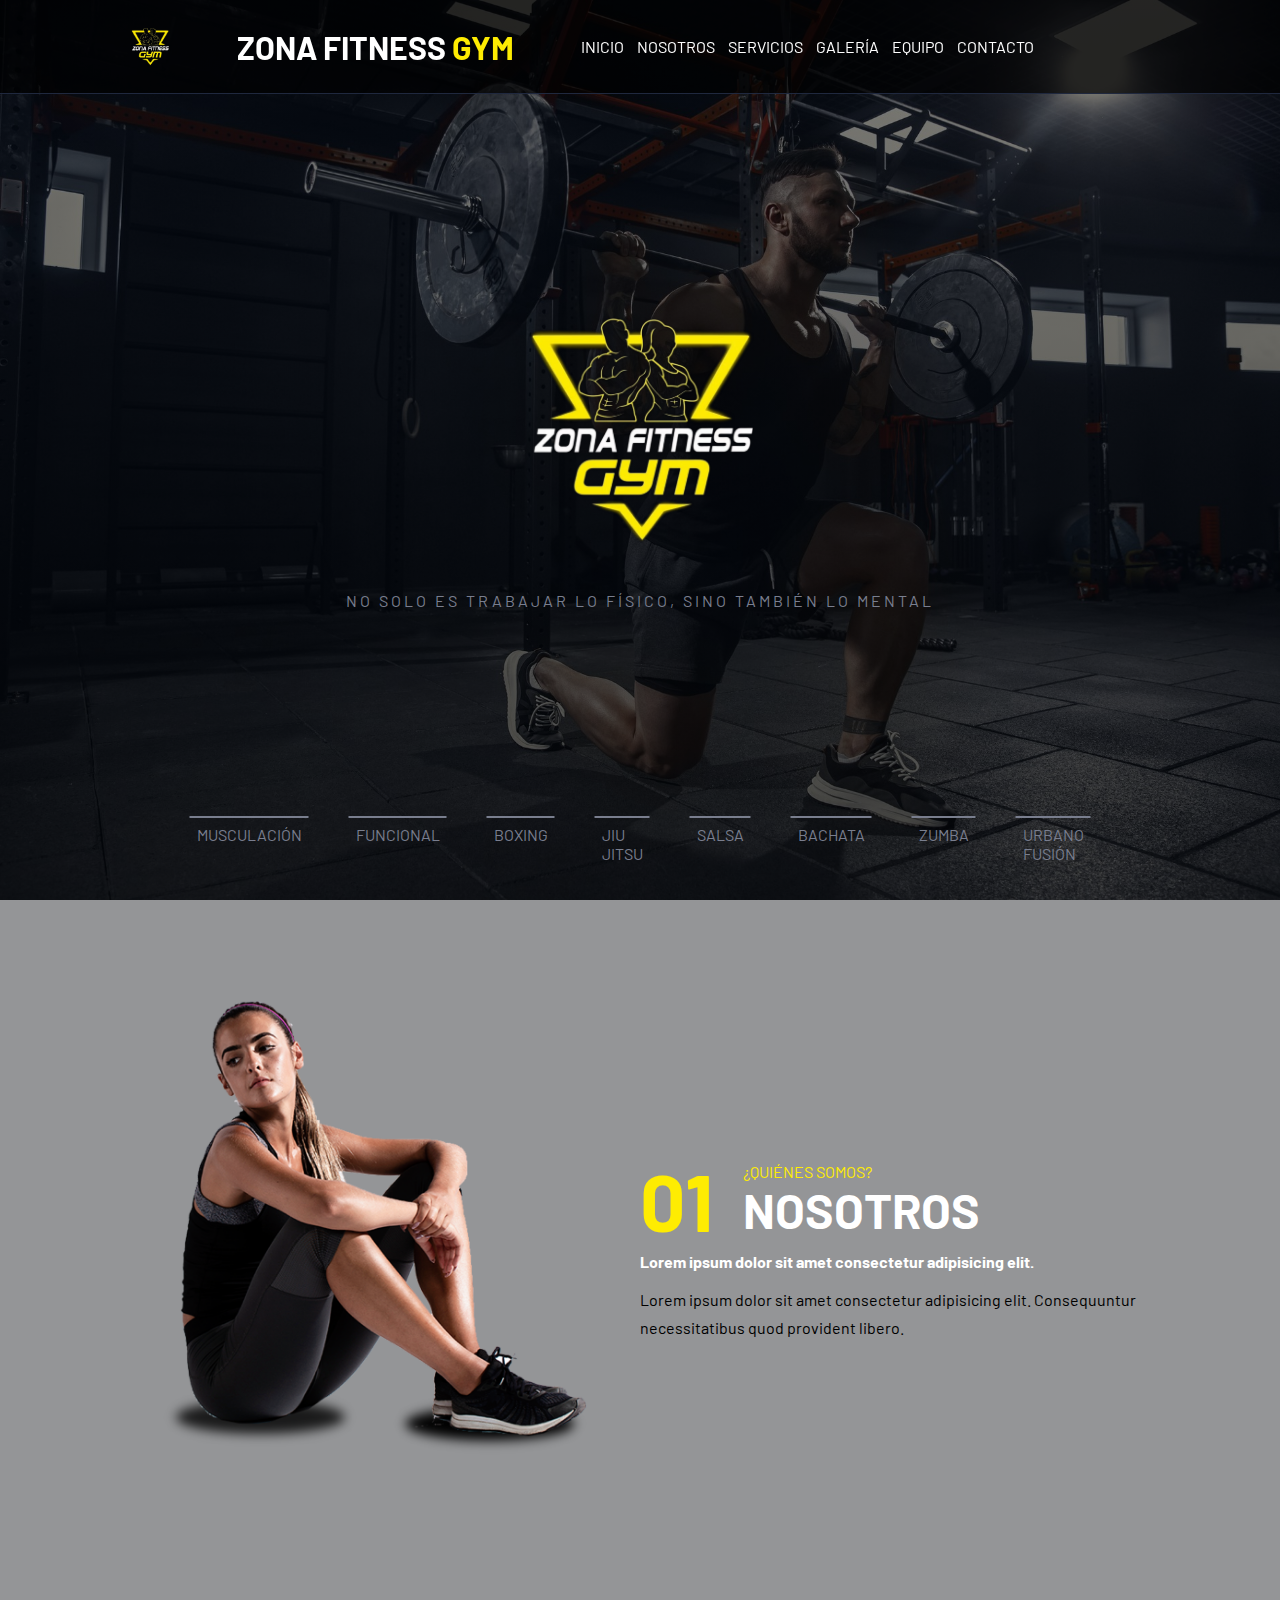
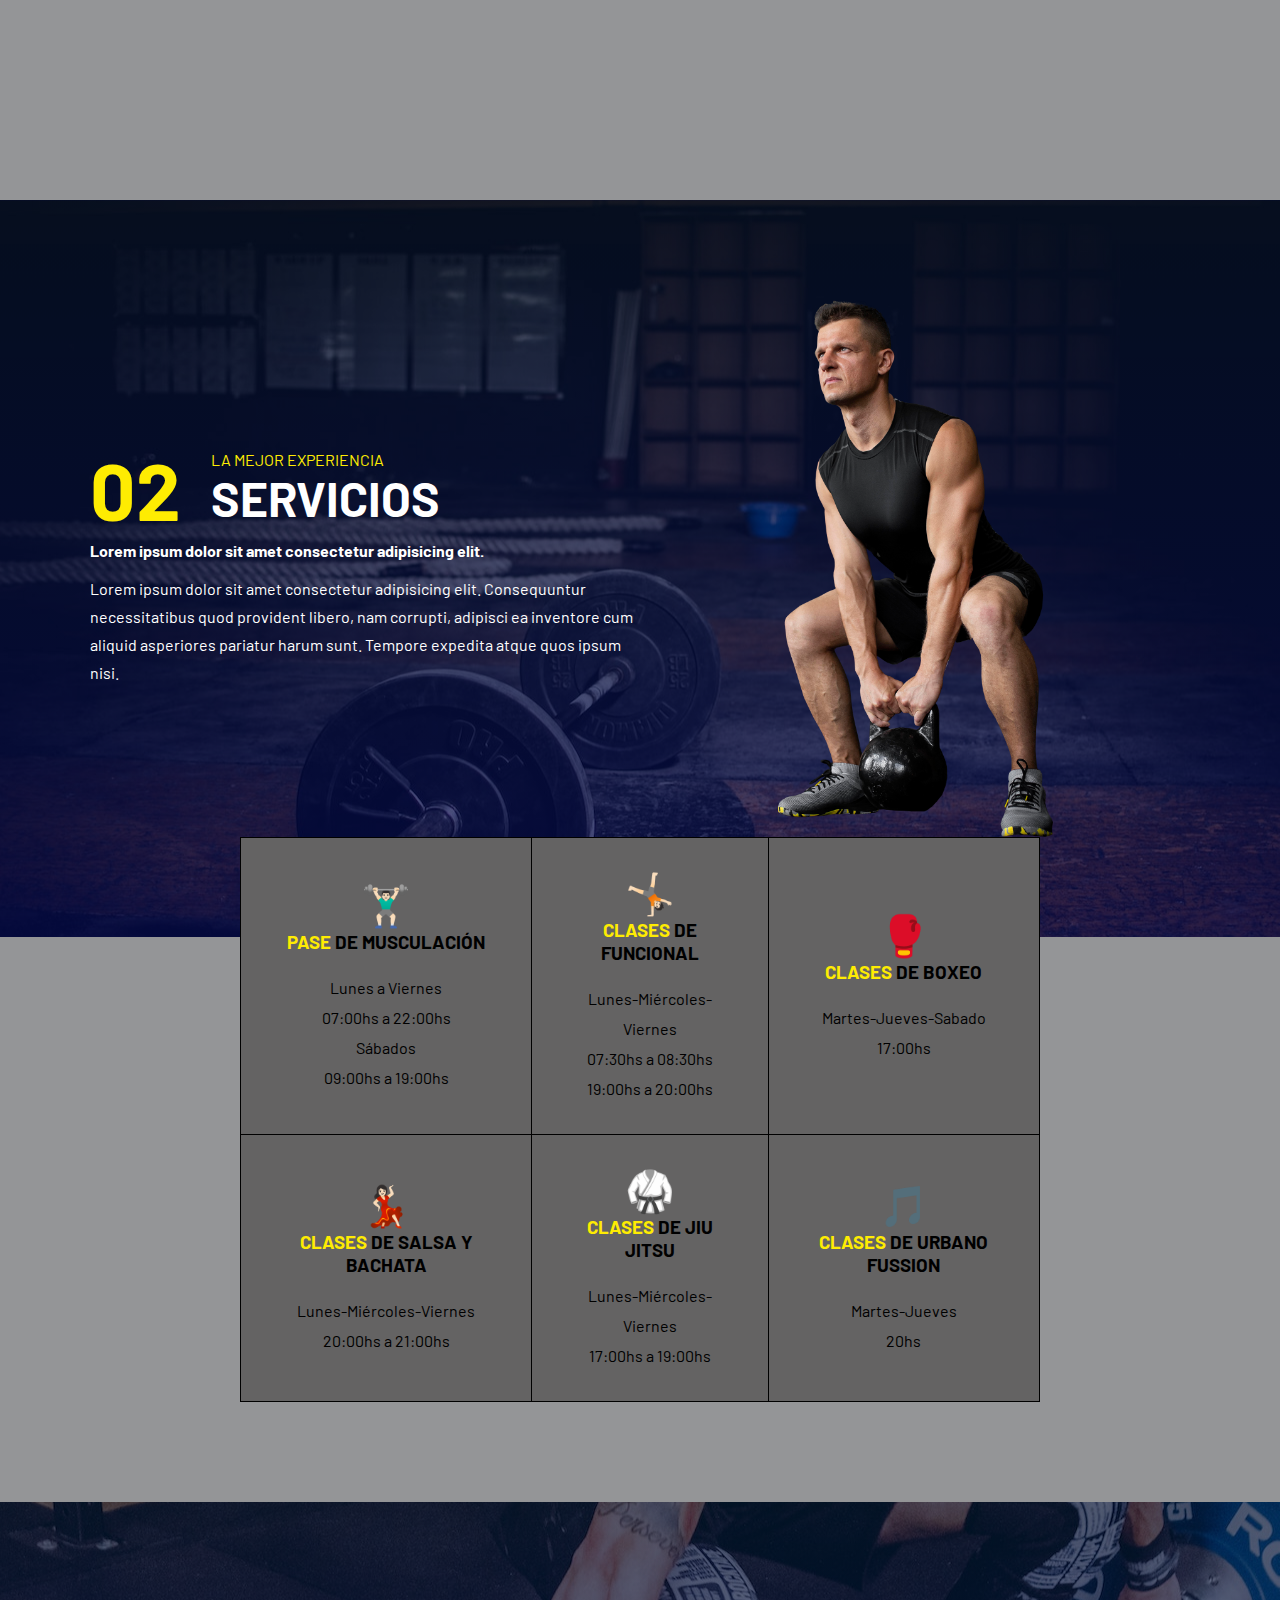
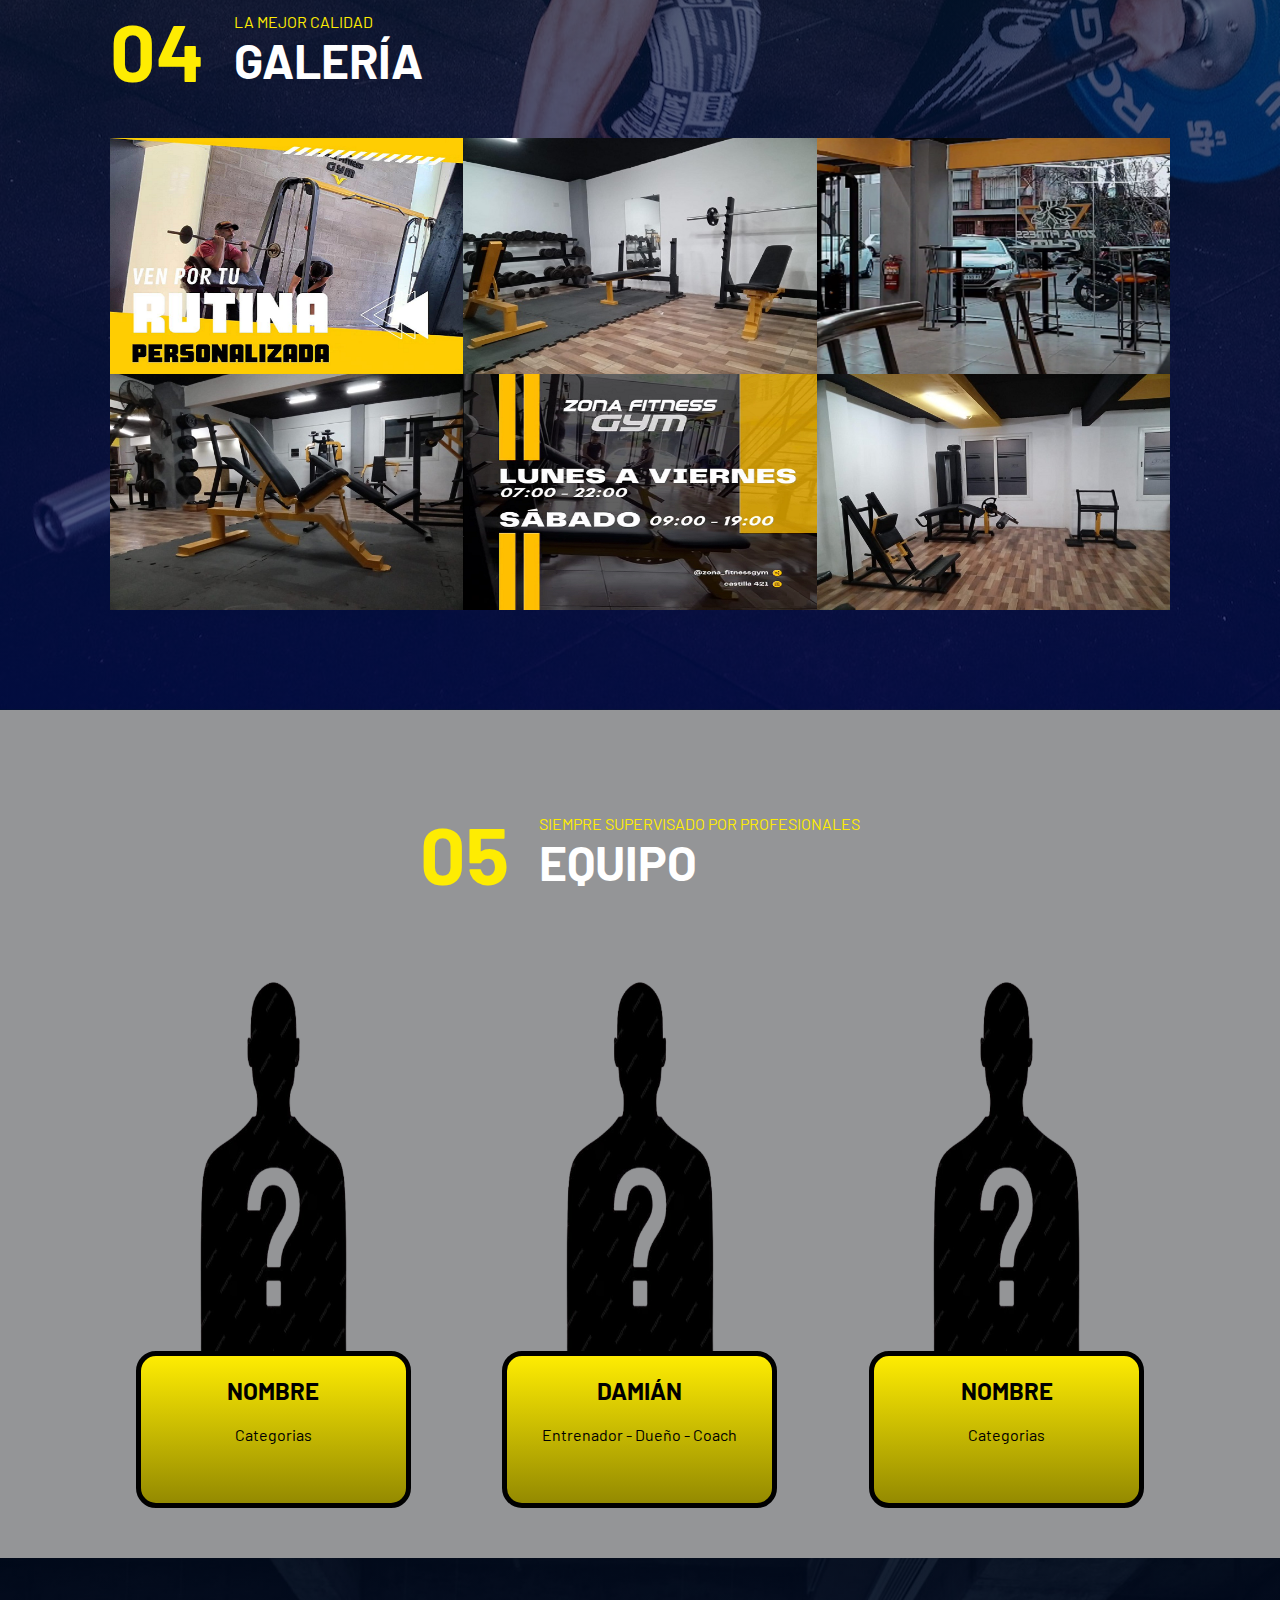
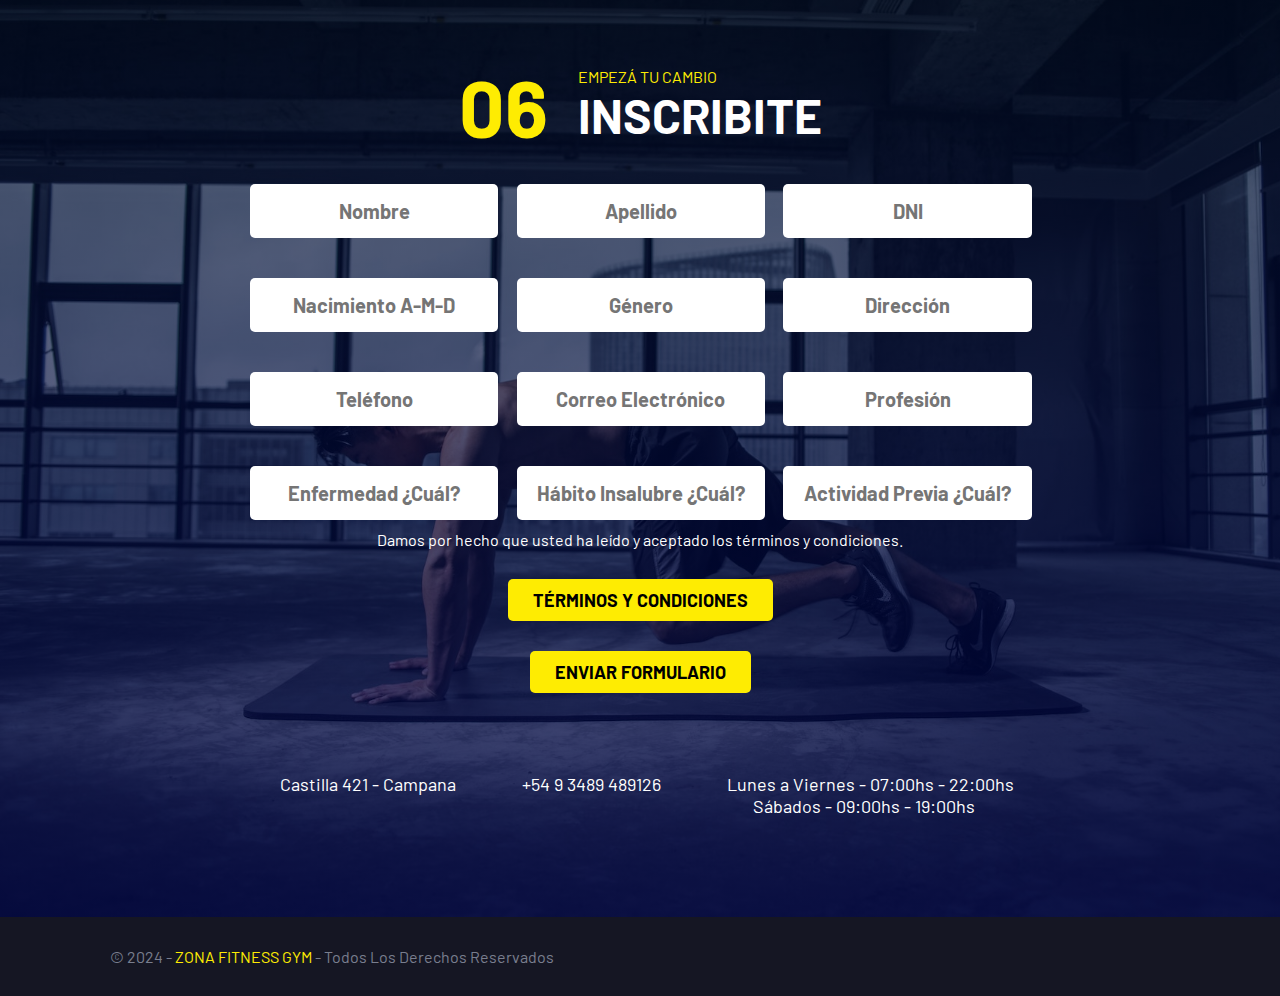
==== commit d5cc70c8: "index.html" ====
--- a/index.html
+++ b/index.html
@@ -48,7 +48,9 @@
                 <div class="opcion">FUNCIONAL</div>
                 <div class="opcion">BOXING</div>
                 <div class="opcion">JIU JITSU</div>
-                <div class="opcion">SALSA BACHATA ZUMBA</div>
+                <div class="opcion">SALSA</div>
+                <div class="opcion">BACHATA</div>
+                <div class="opcion">ZUMBA</div>
                 <div class="opcion">URBANO FUSIÓN</div>
             </div>
         </div>
